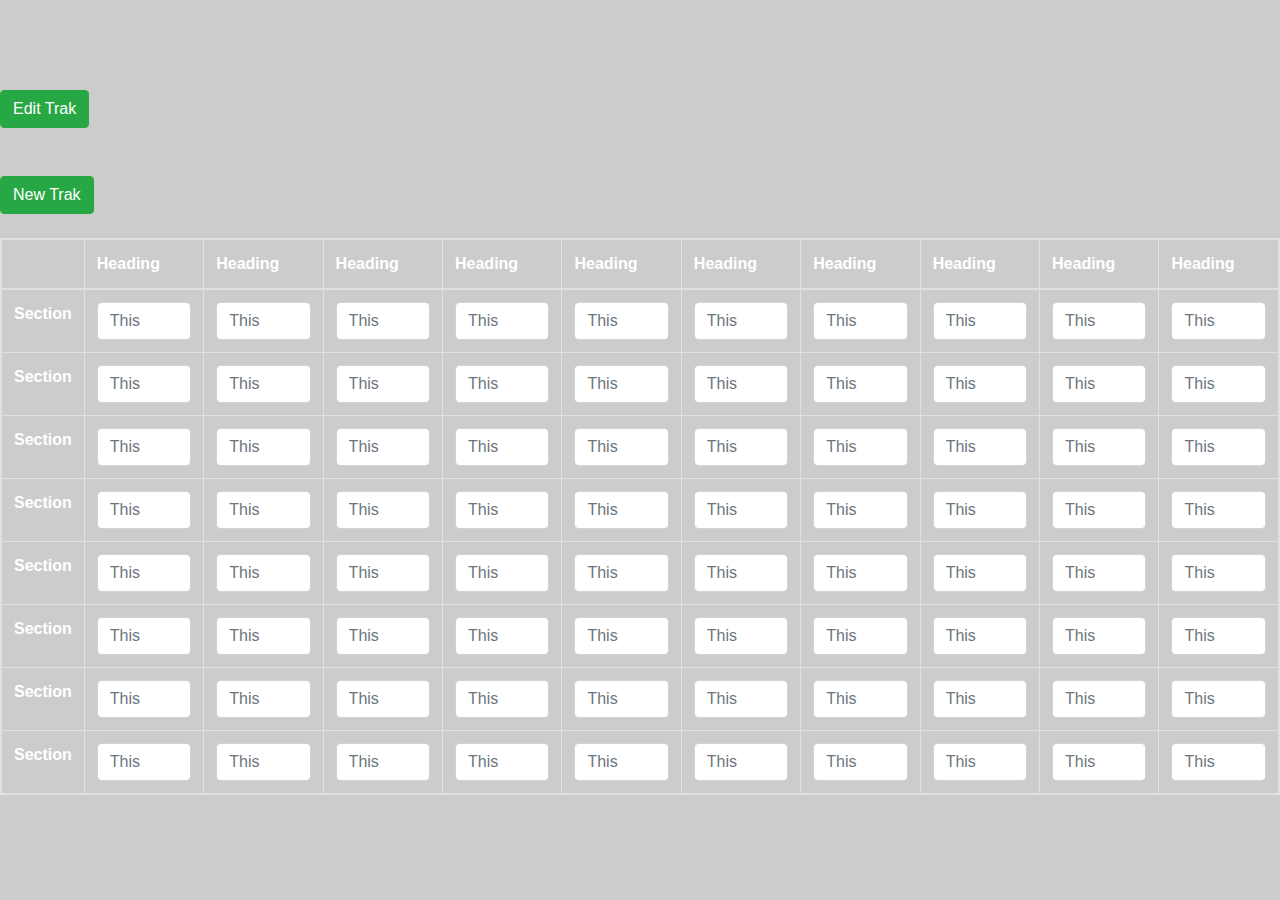
==== admin.html @ e61ce5bc "Adding admin page" ====
<!DOCTYPE html>
<html lang="en">

<head>
    <meta charset="UTF-8">
    <meta name="viewport" content="width=device-width, initial-scale=1.0">
    <meta http-equiv="X-UA-Compatible" content="ie=edge">
    <title>eTrak Pro</title>
    <link rel="stylesheet" href="https://maxcdn.bootstrapcdn.com/bootstrap/4.0.0/css/bootstrap.min.css" integrity="sha384-Gn5384xqQ1aoWXA+058RXPxPg6fy4IWvTNh0E263XmFcJlSAwiGgFAW/dAiS6JXm"
        crossorigin="anonymous">
    <script src="https://code.jquery.com/jquery-3.2.1.slim.min.js" integrity="sha384-KJ3o2DKtIkvYIK3UENzmM7KCkRr/rE9/Qpg6aAZGJwFDMVNA/GpGFF93hXpG5KkN"
        crossorigin="anonymous"></script>
    <script src="https://cdnjs.cloudflare.com/ajax/libs/popper.js/1.12.9/umd/popper.min.js" integrity="sha384-ApNbgh9B+Y1QKtv3Rn7W3mgPxhU9K/ScQsAP7hUibX39j7fakFPskvXusvfa0b4Q"
        crossorigin="anonymous"></script>
    <script src="https://maxcdn.bootstrapcdn.com/bootstrap/4.0.0/js/bootstrap.min.js" integrity="sha384-JZR6Spejh4U02d8jOt6vLEHfe/JQGiRRSQQxSfFWpi1MquVdAyjUar5+76PVCmYl"
        crossorigin="anonymous"></script>
    <link rel="stylesheet" href="styles.css">
    <link rel="shortcut icon" type="image/png" href="/images/etraklatest.png">
    <script src="scripts.js"></script>
</head>

<body>
    <div class="container-fluid">
        <div class="row">
            <button type="button" class="btn btn-success">Edit Trak</button>
        </div>
        <br>
        <div class="row"></div>
        <br>
        <div class="row">
            <button type="button" class="btn btn-success">New Trak</button>
        </div>
        <br>
        <div class="row">
            <table class="table table-bordered table-responsive sign-inText">
                <thead>
                    <tr>
                        <th scope="col"></th>
                        <th scope="col">Heading</th>
                        <th scope="col">Heading</th>
                        <th scope="col">Heading</th>
                        <th scope="col">Heading</th>
                        <th scope="col">Heading</th>
                        <th scope="col">Heading</th>
                        <th scope="col">Heading</th>
                        <th scope="col">Heading</th>
                        <th scope="col">Heading</th>
                        <th scope="col">Heading</th>
                    </tr>
                </thead>
                <tbody>
                    <tr>
                        <th scope="row">Section</th>
                        <td>
                            <input type="text" class="form-control" placeholder="This">
                        </td>
                        <td>
                            <input type="text" class="form-control" placeholder="This">
                        </td>
                        <td>
                            <input type="text" class="form-control" placeholder="This">
                        </td>
                        <td>
                            <input type="text" class="form-control" placeholder="This">
                        </td>
                        <td>
                            <input type="text" class="form-control" placeholder="This">
                        </td>
                        <td>
                            <input type="text" class="form-control" placeholder="This">
                        </td>
                        <td>
                            <input type="text" class="form-control" placeholder="This">
                        </td>
                        <td>
                            <input type="text" class="form-control" placeholder="This">
                        </td>
                        <td>
                            <input type="text" class="form-control" placeholder="This">
                        </td>
                        <td>
                            <input type="text" class="form-control" placeholder="This">
                        </td>
                    </tr>
                    <tr>
                        <th scope="row">Section</th>
                        <td>
                            <input type="text" class="form-control" placeholder="This">
                        </td>
                        <td>
                            <input type="text" class="form-control" placeholder="This">
                        </td>
                        <td>
                            <input type="text" class="form-control" placeholder="This">
                        </td>
                        <td>
                            <input type="text" class="form-control" placeholder="This">
                        </td>
                        <td>
                            <input type="text" class="form-control" placeholder="This">
                        </td>
                        <td>
                            <input type="text" class="form-control" placeholder="This">
                        </td>
                        <td>
                            <input type="text" class="form-control" placeholder="This">
                        </td>
                        <td>
                            <input type="text" class="form-control" placeholder="This">
                        </td>
                        <td>
                            <input type="text" class="form-control" placeholder="This">
                        </td>
                        <td>
                            <input type="text" class="form-control" placeholder="This">
                        </td>
                    </tr>
                    <tr>
                        <th scope="row">Section</th>
                        <td>
                            <input type="text" class="form-control" placeholder="This">
                        </td>
                        <td>
                            <input type="text" class="form-control" placeholder="This">
                        </td>
                        <td>
                            <input type="text" class="form-control" placeholder="This">
                        </td>
                        <td>
                            <input type="text" class="form-control" placeholder="This">
                        </td>
                        <td>
                            <input type="text" class="form-control" placeholder="This">
                        </td>
                        <td>
                            <input type="text" class="form-control" placeholder="This">
                        </td>
                        <td>
                            <input type="text" class="form-control" placeholder="This">
                        </td>
                        <td>
                            <input type="text" class="form-control" placeholder="This">
                        </td>
                        <td>
                            <input type="text" class="form-control" placeholder="This">
                        </td>
                        <td>
                            <input type="text" class="form-control" placeholder="This">
                        </td>
                    </tr>
                    <tr>
                        <th scope="row">Section</th>
                        <td>
                            <input type="text" class="form-control" placeholder="This">
                        </td>
                        <td>
                            <input type="text" class="form-control" placeholder="This">
                        </td>
                        <td>
                            <input type="text" class="form-control" placeholder="This">
                        </td>
                        <td>
                            <input type="text" class="form-control" placeholder="This">
                        </td>
                        <td>
                            <input type="text" class="form-control" placeholder="This">
                        </td>
                        <td>
                            <input type="text" class="form-control" placeholder="This">
                        </td>
                        <td>
                            <input type="text" class="form-control" placeholder="This">
                        </td>
                        <td>
                            <input type="text" class="form-control" placeholder="This">
                        </td>
                        <td>
                            <input type="text" class="form-control" placeholder="This">
                        </td>
                        <td>
                            <input type="text" class="form-control" placeholder="This">
                        </td>
                    </tr>
                    <tr>
                        <th scope="row">Section</th>
                        <td>
                            <input type="text" class="form-control" placeholder="This">
                        </td>
                        <td>
                            <input type="text" class="form-control" placeholder="This">
                        </td>
                        <td>
                            <input type="text" class="form-control" placeholder="This">
                        </td>
                        <td>
                            <input type="text" class="form-control" placeholder="This">
                        </td>
                        <td>
                            <input type="text" class="form-control" placeholder="This">
                        </td>
                        <td>
                            <input type="text" class="form-control" placeholder="This">
                        </td>
                        <td>
                            <input type="text" class="form-control" placeholder="This">
                        </td>
                        <td>
                            <input type="text" class="form-control" placeholder="This">
                        </td>
                        <td>
                            <input type="text" class="form-control" placeholder="This">
                        </td>
                        <td>
                            <input type="text" class="form-control" placeholder="This">
                        </td>
                    </tr>
                    <tr>
                        <th scope="row">Section</th>
                        <td>
                            <input type="text" class="form-control" placeholder="This">
                        </td>
                        <td>
                            <input type="text" class="form-control" placeholder="This">
                        </td>
                        <td>
                            <input type="text" class="form-control" placeholder="This">
                        </td>
                        <td>
                            <input type="text" class="form-control" placeholder="This">
                        </td>
                        <td>
                            <input type="text" class="form-control" placeholder="This">
                        </td>
                        <td>
                            <input type="text" class="form-control" placeholder="This">
                        </td>
                        <td>
                            <input type="text" class="form-control" placeholder="This">
                        </td>
                        <td>
                            <input type="text" class="form-control" placeholder="This">
                        </td>
                        <td>
                            <input type="text" class="form-control" placeholder="This">
                        </td>
                        <td>
                            <input type="text" class="form-control" placeholder="This">
                        </td>
                    </tr>
                    <tr>
                        <th scope="row">Section</th>
                        <td>
                            <input type="text" class="form-control" placeholder="This">
                        </td>
                        <td>
                            <input type="text" class="form-control" placeholder="This">
                        </td>
                        <td>
                            <input type="text" class="form-control" placeholder="This">
                        </td>
                        <td>
                            <input type="text" class="form-control" placeholder="This">
                        </td>
                        <td>
                            <input type="text" class="form-control" placeholder="This">
                        </td>
                        <td>
                            <input type="text" class="form-control" placeholder="This">
                        </td>
                        <td>
                            <input type="text" class="form-control" placeholder="This">
                        </td>
                        <td>
                            <input type="text" class="form-control" placeholder="This">
                        </td>
                        <td>
                            <input type="text" class="form-control" placeholder="This">
                        </td>
                        <td>
                            <input type="text" class="form-control" placeholder="This">
                        </td>
                    </tr>
                    <tr>
                        <th scope="row">Section</th>
                        <td>
                            <input type="text" class="form-control" placeholder="This">
                        </td>
                        <td>
                            <input type="text" class="form-control" placeholder="This">
                        </td>
                        <td>
                            <input type="text" class="form-control" placeholder="This">
                        </td>
                        <td>
                            <input type="text" class="form-control" placeholder="This">
                        </td>
                        <td>
                            <input type="text" class="form-control" placeholder="This">
                        </td>
                        <td>
                            <input type="text" class="form-control" placeholder="This">
                        </td>
                        <td>
                            <input type="text" class="form-control" placeholder="This">
                        </td>
                        <td>
                            <input type="text" class="form-control" placeholder="This">
                        </td>
                        <td>
                            <input type="text" class="form-control" placeholder="This">
                        </td>
                        <td>
                            <input type="text" class="form-control" placeholder="This">
                        </td>
                    </tr>


                </tbody>
            </table>
        </div>
    </div>
    <!-- <form>
        <div class="form-row">
          <div class="col-xs">
            <input type="text" class="form-control" placeholder="This">
          </div>
          <div class="col-xs">
            <input type="text" class="form-control" placeholder="That">
          </div>
          <div class="col-xs">
            <input type="text" class="form-control" placeholder="Other">
          </div>
          <div class="col-xs">
            <input type="text" class="form-control" placeholder="Something">
          </div>
          <div class="col-xs">
            <input type="text" class="form-control" placeholder="This">
          </div>
          <div class="col-xs">
            <input type="text" class="form-control" placeholder="That">
          </div>
          <div class="col-xs">
            <input type="text" class="form-control" placeholder="Other">
          </div>
          <div class="col-xs">
            <input type="text" class="form-control" placeholder="Something">
          </div>
          <br>
        </div>
      </form> -->
</body>

</html>
---- styles.css ----
:root {
  --input-padding-x: .75rem;
  --input-padding-y: .75rem;
}

/*
 * Globals
 */

/* Links */

/* a,
a:focus,
a:hover {
  color: #fff;
} */

/* Custom default button */

.btn-secondary, .btn-secondary:hover, .btn-secondary:focus {
  color: #333;
  text-shadow: none;
  /* Prevent inheritance from `body` */
  background-color: #fff;
  border: .05rem solid #fff;
}

html {
  font-size: 14px;
}

html, body {
  height: 100%;
}

body {
  display: -ms-flexbox;
  display: -webkit-box;
  display: flex;
  -ms-flex-align: center;
  -ms-flex-pack: center;
  -webkit-box-align: center;
  align-items: center;
  -webkit-box-pack: center;
  justify-content: center;
  padding-top: 40px;
  padding-bottom: 40px;
  background-color: #f5f5f5;
  background-image: url("images/etrakbackground.png");
  background-color: #cccccc;
}


@media (min-width: 768px) {
  html {
    font-size: 16px;
  }
}

/*
 * Header
 */

.masthead {
  margin-bottom: 2rem;
}

.masthead-brand {
  margin-bottom: 0;
}

.nav-masthead .nav-link {
  padding: .25rem 0;
  font-weight: 700;
  color: rgba(255, 255, 255, .5);
  background-color: transparent;
  border-bottom: .25rem solid transparent;
}

.nav-masthead .nav-link:hover, .nav-masthead .nav-link:focus {
  border-bottom-color: rgba(255, 255, 255, .25);
}

.nav-masthead .nav-link+.nav-link {
  margin-left: 1rem;
}

.nav-masthead .active {
  color: #fff;
  border-bottom-color: #fff;
}

@media (min-width: 48em) {
  .masthead-brand {
    float: left;
  }
  .nav-masthead {
    float: right;
  }
}

/*
 * Cover
 */

.cover {
  padding: 0 1.5rem;
}

.cover .btn-lg {
  padding: .75rem 1.25rem;
  font-weight: 700;
}

/*
 * Footer
 */

.mastfoot {
  color: rgba(255, 255, 255, .5);
}

.form-signin {
  width: 100%;
  max-width: 420px;
  padding: 15px;
  margin: 0 auto;
}

.form-label-group {
  position: relative;
  margin-bottom: 1rem;
}

.form-label-group>input, .form-label-group>label {
  padding: var(--input-padding-y) var(--input-padding-x);
}

.form-label-group>label {
  position: absolute;
  top: 0;
  left: 0;
  display: block;
  width: 100%;
  margin-bottom: 0;
  /* Override default `<label>` margin */
  line-height: 1.5;
  color: #495057;
  border: 1px solid transparent;
  border-radius: .25rem;
  transition: all .1s ease-in-out;
}

.form-label-group input::-webkit-input-placeholder {
  color: transparent;
}

.form-label-group input:-ms-input-placeholder {
  color: transparent;
}

.form-label-group input::-ms-input-placeholder {
  color: transparent;
}

.form-label-group input::-moz-placeholder {
  color: transparent;
}

.form-label-group input::placeholder {
  color: transparent;
}

.form-label-group input:not(:placeholder-shown) {
  padding-top: calc(var(--input-padding-y) + var(--input-padding-y) * (2 / 3));
  padding-bottom: calc(var(--input-padding-y) / 3);
}

.form-label-group input:not(:placeholder-shown)~label {
  padding-top: calc(var(--input-padding-y) / 3);
  padding-bottom: calc(var(--input-padding-y) / 3);
  font-size: 12px;
  color: #777;
}

.container {
  max-width: 960px;
}

.pricing-header {
  max-width: 700px;
}

.card-deck .card {
  min-width: 220px;
}

.border-top {
  border-top: 1px solid #e5e5e5;
}

.border-bottom {
  border-bottom: 1px solid #e5e5e5;
}

.box-shadow {
  box-shadow: 0 .25rem .75rem rgba(0, 0, 0, .05);
}

.lh-condensed {
  line-height: 1.25;
}

@font-face {
  font-family: Digital;
  src: url("../fonts/DS-DIGIB.TTF");
}

img.resize {
  width: 6%;
  /* you can use % */
  height: auto;
}

img.mid {
  width: 45%;
  /* you can use % */
  height: auto;
  padding: 25px
}

.center-pic {
  margin: 0 auto;
}

.sign-inText{
  color: #fff;
}
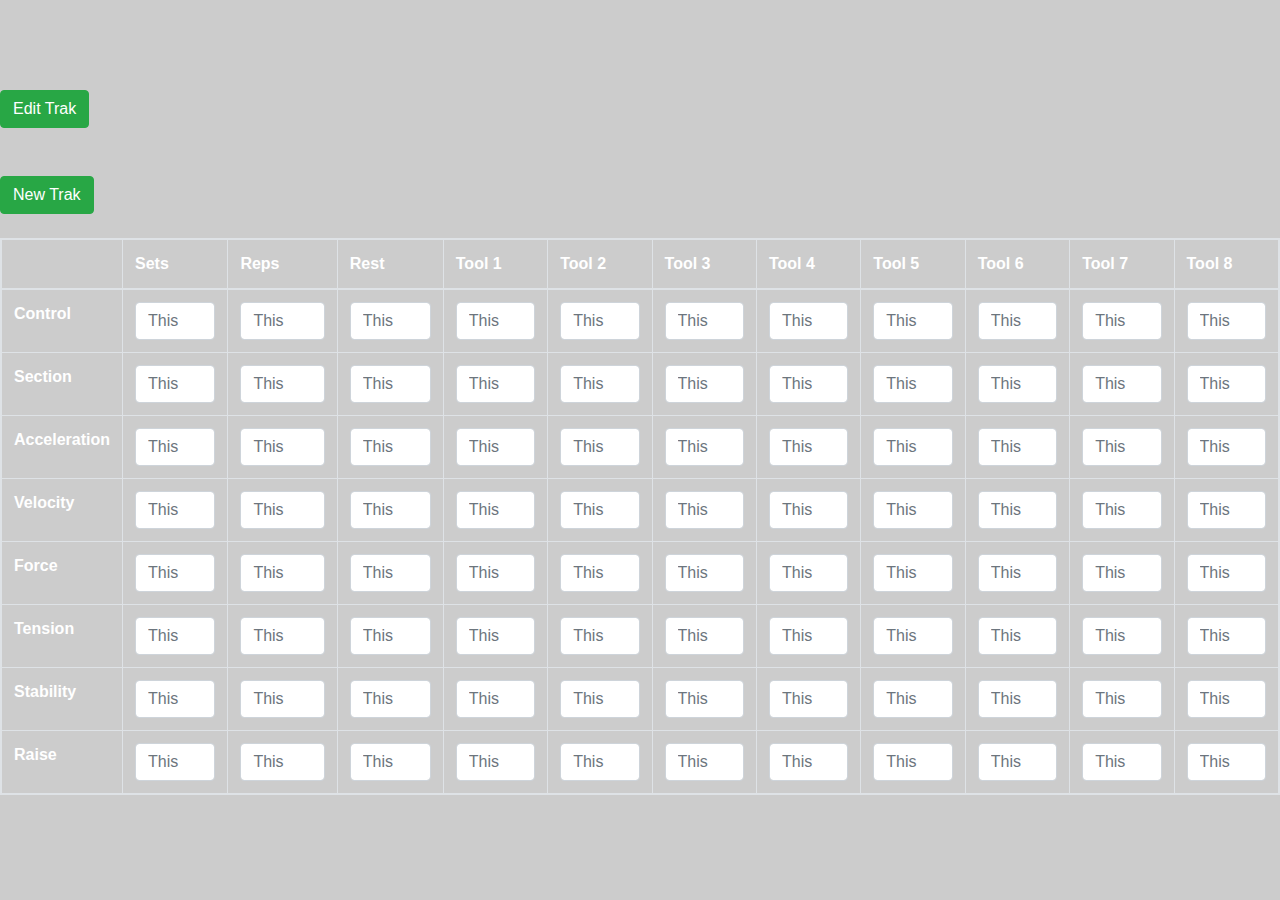
==== commit 59db76cc: "4.14.2018" ====
--- a/admin.html
+++ b/admin.html
@@ -20,6 +20,7 @@
 </head>
 
 <body>
+
     <div class="container-fluid">
         <div class="row">
             <button type="button" class="btn btn-success">Edit Trak</button>
@@ -36,20 +37,57 @@
                 <thead>
                     <tr>
                         <th scope="col"></th>
-                        <th scope="col">Heading</th>
-                        <th scope="col">Heading</th>
-                        <th scope="col">Heading</th>
-                        <th scope="col">Heading</th>
-                        <th scope="col">Heading</th>
-                        <th scope="col">Heading</th>
-                        <th scope="col">Heading</th>
-                        <th scope="col">Heading</th>
-                        <th scope="col">Heading</th>
-                        <th scope="col">Heading</th>
+                        <th scope="col">Sets</th>
+                        <th scope="col">Reps</th>
+                        <th scope="col">Rest</th>
+                        <th scope="col">Tool 1</th>
+                        <th scope="col">Tool 2</th>
+                        <th scope="col">Tool 3</th>
+                        <th scope="col">Tool 4</th>
+                        <th scope="col">Tool 5</th>
+                        <th scope="col">Tool 6</th>
+                        <th scope="col">Tool 7</th>
+                        <th scope="col">Tool 8</th>
                     </tr>
                 </thead>
                 <tbody>
                     <tr>
+                        <th scope="row">Control</th>
+                        <td>
+                            <input type="text" class="form-control" placeholder="This">
+                        </td>
+                        <td>
+                            <input type="text" class="form-control" placeholder="This">
+                        </td>
+                        <td>
+                            <input type="text" class="form-control" placeholder="This">
+                        </td>
+                        <td>
+                            <input type="text" class="form-control" placeholder="This">
+                        </td>
+                        <td>
+                            <input type="text" class="form-control" placeholder="This">
+                        </td>
+                        <td>
+                            <input type="text" class="form-control" placeholder="This">
+                        </td>
+                        <td>
+                            <input type="text" class="form-control" placeholder="This">
+                        </td>
+                        <td>
+                            <input type="text" class="form-control" placeholder="This">
+                        </td>
+                        <td>
+                            <input type="text" class="form-control" placeholder="This">
+                        </td>
+                        <td>
+                            <input type="text" class="form-control" placeholder="This">
+                        </td>
+                        <td>
+                            <input type="text" class="form-control" placeholder="This">
+                        </td>
+                    </tr>
+                    <tr>
                         <th scope="row">Section</th>
                         <td>
                             <input type="text" class="form-control" placeholder="This">
@@ -81,207 +119,195 @@
                         <td>
                             <input type="text" class="form-control" placeholder="This">
                         </td>
-                    </tr>
-                    <tr>
-                        <th scope="row">Section</th>
-                        <td>
-                            <input type="text" class="form-control" placeholder="This">
-                        </td>
-                        <td>
-                            <input type="text" class="form-control" placeholder="This">
-                        </td>
-                        <td>
-                            <input type="text" class="form-control" placeholder="This">
-                        </td>
-                        <td>
-                            <input type="text" class="form-control" placeholder="This">
-                        </td>
-                        <td>
-                            <input type="text" class="form-control" placeholder="This">
-                        </td>
-                        <td>
-                            <input type="text" class="form-control" placeholder="This">
-                        </td>
-                        <td>
-                            <input type="text" class="form-control" placeholder="This">
-                        </td>
-                        <td>
-                            <input type="text" class="form-control" placeholder="This">
-                        </td>
-                        <td>
-                            <input type="text" class="form-control" placeholder="This">
-                        </td>
-                        <td>
-                            <input type="text" class="form-control" placeholder="This">
-                        </td>
-                    </tr>
-                    <tr>
-                        <th scope="row">Section</th>
-                        <td>
-                            <input type="text" class="form-control" placeholder="This">
-                        </td>
-                        <td>
-                            <input type="text" class="form-control" placeholder="This">
-                        </td>
-                        <td>
-                            <input type="text" class="form-control" placeholder="This">
-                        </td>
-                        <td>
-                            <input type="text" class="form-control" placeholder="This">
-                        </td>
-                        <td>
-                            <input type="text" class="form-control" placeholder="This">
-                        </td>
-                        <td>
-                            <input type="text" class="form-control" placeholder="This">
-                        </td>
-                        <td>
-                            <input type="text" class="form-control" placeholder="This">
-                        </td>
-                        <td>
-                            <input type="text" class="form-control" placeholder="This">
-                        </td>
-                        <td>
-                            <input type="text" class="form-control" placeholder="This">
-                        </td>
-                        <td>
-                            <input type="text" class="form-control" placeholder="This">
-                        </td>
-                    </tr>
-                    <tr>
-                        <th scope="row">Section</th>
-                        <td>
-                            <input type="text" class="form-control" placeholder="This">
-                        </td>
-                        <td>
-                            <input type="text" class="form-control" placeholder="This">
-                        </td>
-                        <td>
-                            <input type="text" class="form-control" placeholder="This">
-                        </td>
-                        <td>
-                            <input type="text" class="form-control" placeholder="This">
-                        </td>
-                        <td>
-                            <input type="text" class="form-control" placeholder="This">
-                        </td>
-                        <td>
-                            <input type="text" class="form-control" placeholder="This">
-                        </td>
-                        <td>
-                            <input type="text" class="form-control" placeholder="This">
-                        </td>
-                        <td>
-                            <input type="text" class="form-control" placeholder="This">
-                        </td>
-                        <td>
-                            <input type="text" class="form-control" placeholder="This">
-                        </td>
-                        <td>
-                            <input type="text" class="form-control" placeholder="This">
-                        </td>
-                    </tr>
-                    <tr>
-                        <th scope="row">Section</th>
-                        <td>
-                            <input type="text" class="form-control" placeholder="This">
-                        </td>
-                        <td>
-                            <input type="text" class="form-control" placeholder="This">
-                        </td>
-                        <td>
-                            <input type="text" class="form-control" placeholder="This">
-                        </td>
-                        <td>
-                            <input type="text" class="form-control" placeholder="This">
-                        </td>
-                        <td>
-                            <input type="text" class="form-control" placeholder="This">
-                        </td>
-                        <td>
-                            <input type="text" class="form-control" placeholder="This">
-                        </td>
-                        <td>
-                            <input type="text" class="form-control" placeholder="This">
-                        </td>
-                        <td>
-                            <input type="text" class="form-control" placeholder="This">
-                        </td>
-                        <td>
-                            <input type="text" class="form-control" placeholder="This">
-                        </td>
-                        <td>
-                            <input type="text" class="form-control" placeholder="This">
-                        </td>
-                    </tr>
-                    <tr>
-                        <th scope="row">Section</th>
-                        <td>
-                            <input type="text" class="form-control" placeholder="This">
-                        </td>
-                        <td>
-                            <input type="text" class="form-control" placeholder="This">
-                        </td>
-                        <td>
-                            <input type="text" class="form-control" placeholder="This">
-                        </td>
-                        <td>
-                            <input type="text" class="form-control" placeholder="This">
-                        </td>
-                        <td>
-                            <input type="text" class="form-control" placeholder="This">
-                        </td>
-                        <td>
-                            <input type="text" class="form-control" placeholder="This">
-                        </td>
-                        <td>
-                            <input type="text" class="form-control" placeholder="This">
-                        </td>
-                        <td>
-                            <input type="text" class="form-control" placeholder="This">
-                        </td>
-                        <td>
-                            <input type="text" class="form-control" placeholder="This">
-                        </td>
-                        <td>
-                            <input type="text" class="form-control" placeholder="This">
-                        </td>
-                    </tr>
-                    <tr>
-                        <th scope="row">Section</th>
-                        <td>
-                            <input type="text" class="form-control" placeholder="This">
-                        </td>
-                        <td>
-                            <input type="text" class="form-control" placeholder="This">
-                        </td>
-                        <td>
-                            <input type="text" class="form-control" placeholder="This">
-                        </td>
-                        <td>
-                            <input type="text" class="form-control" placeholder="This">
-                        </td>
-                        <td>
-                            <input type="text" class="form-control" placeholder="This">
-                        </td>
-                        <td>
-                            <input type="text" class="form-control" placeholder="This">
-                        </td>
-                        <td>
-                            <input type="text" class="form-control" placeholder="This">
-                        </td>
-                        <td>
-                            <input type="text" class="form-control" placeholder="This">
-                        </td>
-                        <td>
-                            <input type="text" class="form-control" placeholder="This">
-                        </td>
-                        <td>
-                            <input type="text" class="form-control" placeholder="This">
-                        </td>
-                    </tr>
-                    <tr>
-                        <th scope="row">Section</th>
+                        <td>
+                            <input type="text" class="form-control" placeholder="This">
+                        </td>
+                    </tr>
+                    <tr>
+                        <th scope="row">Acceleration</th>
+                        <td>
+                            <input type="text" class="form-control" placeholder="This">
+                        </td>
+                        <td>
+                            <input type="text" class="form-control" placeholder="This">
+                        </td>
+                        <td>
+                            <input type="text" class="form-control" placeholder="This">
+                        </td>
+                        <td>
+                            <input type="text" class="form-control" placeholder="This">
+                        </td>
+                        <td>
+                            <input type="text" class="form-control" placeholder="This">
+                        </td>
+                        <td>
+                            <input type="text" class="form-control" placeholder="This">
+                        </td>
+                        <td>
+                            <input type="text" class="form-control" placeholder="This">
+                        </td>
+                        <td>
+                            <input type="text" class="form-control" placeholder="This">
+                        </td>
+                        <td>
+                            <input type="text" class="form-control" placeholder="This">
+                        </td>
+                        <td>
+                            <input type="text" class="form-control" placeholder="This">
+                        </td>
+                        <td>
+                            <input type="text" class="form-control" placeholder="This">
+                        </td>
+                    </tr>
+                    <tr>
+                        <th scope="row">Velocity</th>
+                        <td>
+                            <input type="text" class="form-control" placeholder="This">
+                        </td>
+                        <td>
+                            <input type="text" class="form-control" placeholder="This">
+                        </td>
+                        <td>
+                            <input type="text" class="form-control" placeholder="This">
+                        </td>
+                        <td>
+                            <input type="text" class="form-control" placeholder="This">
+                        </td>
+                        <td>
+                            <input type="text" class="form-control" placeholder="This">
+                        </td>
+                        <td>
+                            <input type="text" class="form-control" placeholder="This">
+                        </td>
+                        <td>
+                            <input type="text" class="form-control" placeholder="This">
+                        </td>
+                        <td>
+                            <input type="text" class="form-control" placeholder="This">
+                        </td>
+                        <td>
+                            <input type="text" class="form-control" placeholder="This">
+                        </td>
+                        <td>
+                            <input type="text" class="form-control" placeholder="This">
+                        </td>
+                        <td>
+                            <input type="text" class="form-control" placeholder="This">
+                        </td>
+                    </tr>
+                    <tr>
+                        <th scope="row">Force</th>
+                        <td>
+                            <input type="text" class="form-control" placeholder="This">
+                        </td>
+                        <td>
+                            <input type="text" class="form-control" placeholder="This">
+                        </td>
+                        <td>
+                            <input type="text" class="form-control" placeholder="This">
+                        </td>
+                        <td>
+                            <input type="text" class="form-control" placeholder="This">
+                        </td>
+                        <td>
+                            <input type="text" class="form-control" placeholder="This">
+                        </td>
+                        <td>
+                            <input type="text" class="form-control" placeholder="This">
+                        </td>
+                        <td>
+                            <input type="text" class="form-control" placeholder="This">
+                        </td>
+                        <td>
+                            <input type="text" class="form-control" placeholder="This">
+                        </td>
+                        <td>
+                            <input type="text" class="form-control" placeholder="This">
+                        </td>
+                        <td>
+                            <input type="text" class="form-control" placeholder="This">
+                        </td>
+                        <td>
+                            <input type="text" class="form-control" placeholder="This">
+                        </td>
+                    </tr>
+                    <tr>
+                        <th scope="row">Tension</th>
+                        <td>
+                            <input type="text" class="form-control" placeholder="This">
+                        </td>
+                        <td>
+                            <input type="text" class="form-control" placeholder="This">
+                        </td>
+                        <td>
+                            <input type="text" class="form-control" placeholder="This">
+                        </td>
+                        <td>
+                            <input type="text" class="form-control" placeholder="This">
+                        </td>
+                        <td>
+                            <input type="text" class="form-control" placeholder="This">
+                        </td>
+                        <td>
+                            <input type="text" class="form-control" placeholder="This">
+                        </td>
+                        <td>
+                            <input type="text" class="form-control" placeholder="This">
+                        </td>
+                        <td>
+                            <input type="text" class="form-control" placeholder="This">
+                        </td>
+                        <td>
+                            <input type="text" class="form-control" placeholder="This">
+                        </td>
+                        <td>
+                            <input type="text" class="form-control" placeholder="This">
+                        </td>
+                        <td>
+                            <input type="text" class="form-control" placeholder="This">
+                        </td>
+                    </tr>
+                    <tr>
+                        <th scope="row">Stability</th>
+                        <td>
+                            <input type="text" class="form-control" placeholder="This">
+                        </td>
+                        <td>
+                            <input type="text" class="form-control" placeholder="This">
+                        </td>
+                        <td>
+                            <input type="text" class="form-control" placeholder="This">
+                        </td>
+                        <td>
+                            <input type="text" class="form-control" placeholder="This">
+                        </td>
+                        <td>
+                            <input type="text" class="form-control" placeholder="This">
+                        </td>
+                        <td>
+                            <input type="text" class="form-control" placeholder="This">
+                        </td>
+                        <td>
+                            <input type="text" class="form-control" placeholder="This">
+                        </td>
+                        <td>
+                            <input type="text" class="form-control" placeholder="This">
+                        </td>
+                        <td>
+                            <input type="text" class="form-control" placeholder="This">
+                        </td>
+                        <td>
+                            <input type="text" class="form-control" placeholder="This">
+                        </td>
+                        <td>
+                            <input type="text" class="form-control" placeholder="This">
+                        </td>
+                    </tr>
+                    <tr>
+                        <th scope="row">Raise</th>
+                        <td>
+                            <input type="text" class="form-control" placeholder="This">
+                        </td>
                         <td>
                             <input type="text" class="form-control" placeholder="This">
                         </td>
